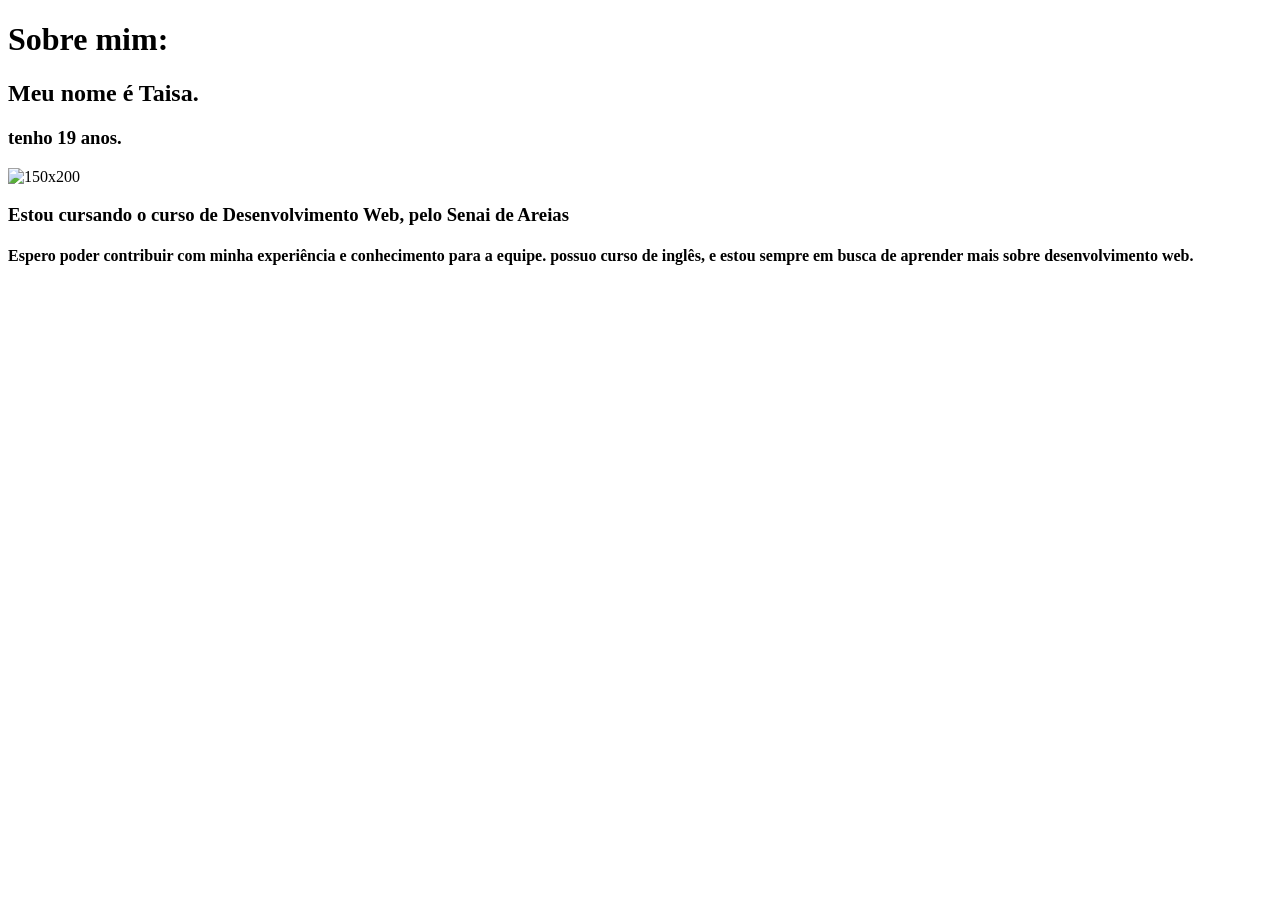
==== index.html @ f559faa6 "pagina principal portifolio" ====
<!DOCTYPE html>
<html lang="pt-br">
<head>
    <meta charset="UTF-8">
    <meta name="viewport" content="width=device-width, initial-scale=1.0">
    <title>Página principal</title>
</head>
<body>
    <h1>Sobre mim:</h1>
        <h2>Meu nome é Taisa.</h2>
        <h3>tenho 19 anos.</h3>
        <img src="https://media.discordapp.net/attachments/1062100240804630529/1570448778115293204/0918FA8F-AB4F-4472-95EE-C59E4490E097.png?ex=6af721e6&is=6af5d066&hm=fba8346cb8ee4812ed2102790d079d64c4dca0b0bf9f34c61dbe39424ba2d7f1&=&format=webp&quality=lossless&width=688&height=1024" alt="150x200" width="150" height="200">
        <h3>Estou cursando o curso de Desenvolvimento Web, pelo Senai de Areias</h3>
        <h4>Espero poder contribuir com minha experiência e conhecimento para a equipe. 
            possuo curso de inglês, e estou sempre em busca de aprender mais sobre desenvolvimento web.
        </h4>

        
</body>
</html>
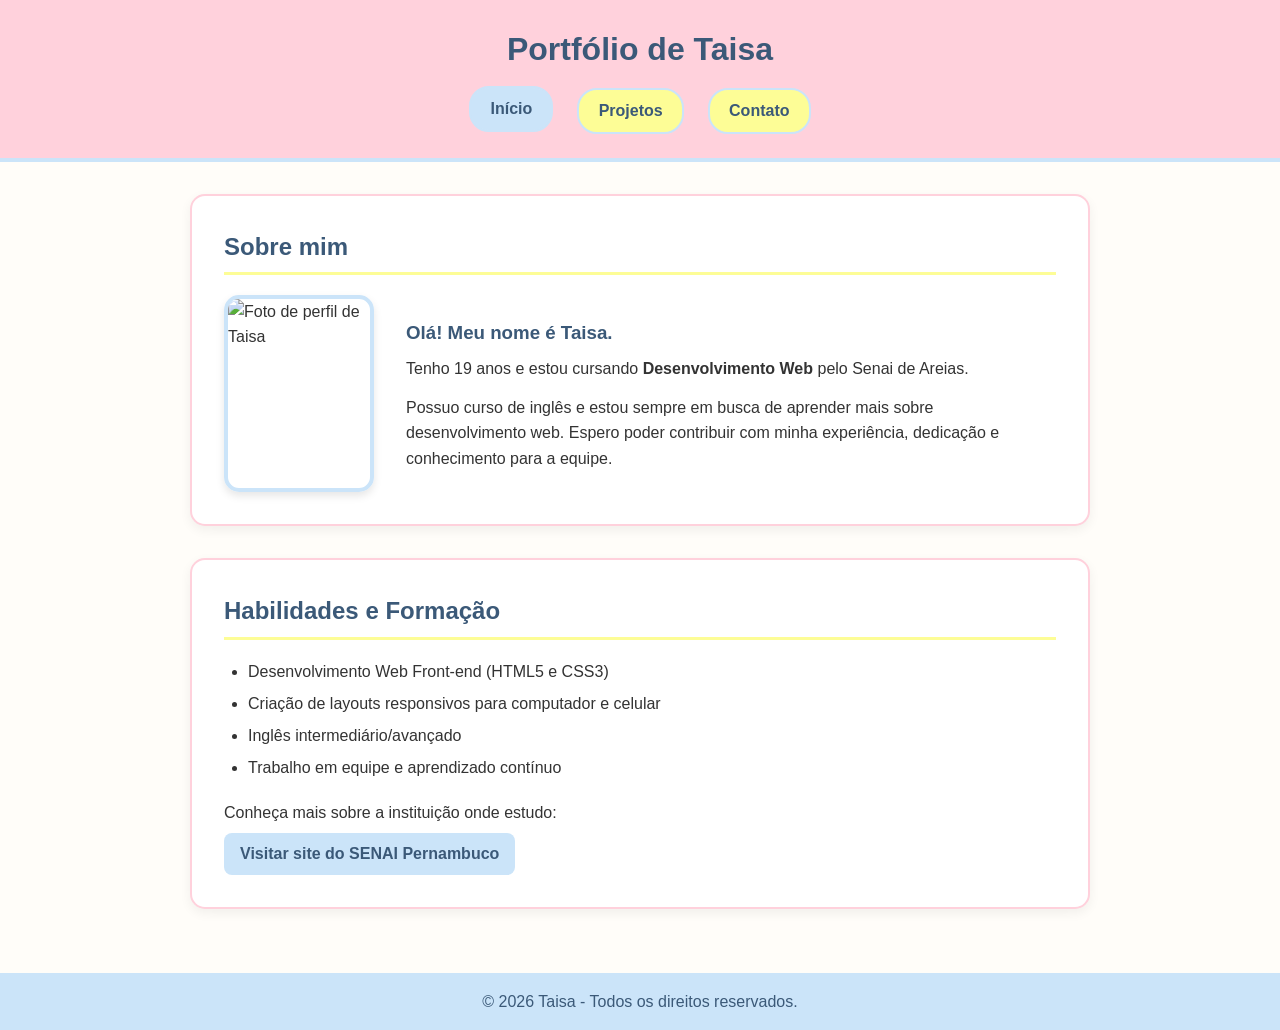
==== commit 82188857: "páginacontatos" ====
--- a/index.html
+++ b/index.html
@@ -3,18 +3,49 @@
 <head>
     <meta charset="UTF-8">
     <meta name="viewport" content="width=device-width, initial-scale=1.0">
-    <title>Página principal</title>
+    <title>Taisa - Portfólio Pessoal</title>
+    <link rel="stylesheet" href="css/indexStyle.css">
 </head>
 <body>
-    <h1>Sobre mim:</h1>
-        <h2>Meu nome é Taisa.</h2>
-        <h3>tenho 19 anos.</h3>
-        <img src="https://media.discordapp.net/attachments/1062100240804630529/1570448778115293204/0918FA8F-AB4F-4472-95EE-C59E4490E097.png?ex=6af721e6&is=6af5d066&hm=fba8346cb8ee4812ed2102790d079d64c4dca0b0bf9f34c61dbe39424ba2d7f1&=&format=webp&quality=lossless&width=688&height=1024" alt="150x200" width="150" height="200">
-        <h3>Estou cursando o curso de Desenvolvimento Web, pelo Senai de Areias</h3>
-        <h4>Espero poder contribuir com minha experiência e conhecimento para a equipe. 
-            possuo curso de inglês, e estou sempre em busca de aprender mais sobre desenvolvimento web.
-        </h4>
+    <header>
+        <h1>Portfólio de Taisa</h1>
+        <nav aria-label="Menu principal">
+            <ul>
+                <li><a href="index.html" class="ativo">Início</a></li>
+                <li><a href="projetos.html">Projetos</a></li>
+                <li><a href="contato.html">Contato</a></li>
+            </ul>
+        </nav>
+    </header>
 
-        
+    <main>
+        <section>
+            <h2>Sobre mim</h2>
+            <div class="perfil-container">
+                <img src="https://media.discordapp.net/attachments/1062100240804630529/1570448778115293204/0918FA8F-AB4F-4472-95EE-C59E4490E097.png?ex=6af721e6&is=6af5d066&hm=fba8346cb8ee4812ed2102790d079d64c4dca0b0bf9f34c61dbe39424ba2d7f1&=&format=webp&quality=lossless&width=688&height=1024" alt="Foto de perfil de Taisa" width="150" height="200" class="foto-perfil">
+                <div class="perfil-texto">
+                    <h3>Olá! Meu nome é Taisa.</h3>
+                    <p>Tenho 19 anos e estou cursando <strong>Desenvolvimento Web</strong> pelo Senai de Areias.</p>
+                    <p>Possuo curso de inglês e estou sempre em busca de aprender mais sobre desenvolvimento web. Espero poder contribuir com minha experiência, dedicação e conhecimento para a equipe.</p>
+                </div>
+            </div>
+        </section>
+
+        <section>
+            <h2>Habilidades e Formação</h2>
+            <ul class="lista-habilidades">
+                <li>Desenvolvimento Web Front-end (HTML5 e CSS3)</li>
+                <li>Criação de layouts responsivos para computador e celular</li>
+                <li>Inglês intermediário/avançado</li>
+                <li>Trabalho em equipe e aprendizado contínuo</li>
+            </ul>
+            <p>Conheça mais sobre a instituição onde estudo:</p>
+            <a href="https://www.pe.senai.br/" target="_blank" rel="noopener noreferrer" class="link-externo">Visitar site do SENAI Pernambuco</a>
+        </section>
+    </main>
+
+    <footer>
+        <p>&copy; 2026 Taisa - Todos os direitos reservados.</p>
+    </footer>
 </body>
 </html>
--- a/css/indexStyle.css
+++ b/css/indexStyle.css
@@ -0,0 +1,254 @@
+/* Configurações Gerais e Variáveis de Cores */
+:root {
+    --rosa-pastel: #ffd1dc;
+    --rosa-destaque: #e88d9e;
+    --azul-pastel: #cbe4f9;
+    --azul-escuro: #3b5978;
+    --amarelo-pastel: #fdfd96;
+    --texto-principal: #333333;
+    --fundo-claro: #fffdf9;
+    --branco: #ffffff;
+}
+
+* {
+    box-sizing: border-box;
+    margin: 0;
+    padding: 0;
+}
+
+body {
+    font-family: 'Segoe UI', Tahoma, Geneva, Verdana, sans-serif;
+    background-color: var(--fundo-claro);
+    color: var(--texto-principal);
+    line-height: 1.6;
+    display: flex;
+    flex-direction: column;
+    min-height: 100vh;
+}
+
+/* Cabeçalho e Menu de Navegação */
+header {
+    background-color: var(--rosa-pastel);
+    padding: 1.5rem 1rem;
+    text-align: center;
+    border-bottom: 4px solid var(--azul-pastel);
+}
+
+header h1 {
+    color: var(--azul-escuro);
+    font-size: 2rem;
+    margin-bottom: 0.8rem;
+}
+
+nav ul {
+    list-style: none;
+    display: flex;
+    justify-content: center;
+    gap: 1.5rem;
+    flex-wrap: wrap;
+}
+
+nav a {
+    text-decoration: none;
+    color: var(--azul-escuro);
+    background-color: var(--amarelo-pastel);
+    padding: 0.5rem 1.2rem;
+    border-radius: 20px;
+    font-weight: bold;
+    border: 2px solid var(--azul-pastel);
+    transition: background-color 0.3s, transform 0.2s;
+    display: inline-block;
+}
+
+nav a:hover,
+nav a.ativo {
+    background-color: var(--azul-pastel);
+    transform: translateY(-2px);
+}
+
+/* Conteúdo Principal */
+main {
+    flex: 1;
+    max-width: 900px;
+    width: 92%;
+    margin: 2rem auto;
+}
+
+section {
+    background-color: var(--branco);
+    padding: 2rem;
+    border-radius: 15px;
+    box-shadow: 0 4px 12px rgba(0, 0, 0, 0.06);
+    border: 2px solid var(--rosa-pastel);
+    margin-bottom: 2rem;
+}
+
+h2 {
+    color: var(--azul-escuro);
+    border-bottom: 3px solid var(--amarelo-pastel);
+    padding-bottom: 0.4rem;
+    margin-bottom: 1.2rem;
+}
+
+h3 {
+    color: var(--azul-escuro);
+    margin: 1rem 0 0.5rem 0;
+}
+
+/* Seção Sobre Mim (index.html) */
+.perfil-container {
+    display: flex;
+    align-items: center;
+    gap: 2rem;
+    flex-wrap: wrap;
+}
+
+.foto-perfil {
+    border-radius: 15px;
+    border: 4px solid var(--azul-pastel);
+    box-shadow: 0 4px 8px rgba(0, 0, 0, 0.1);
+    object-fit: cover;
+    max-width: 100%;
+    height: auto;
+}
+
+.perfil-texto {
+    flex: 1;
+    min-width: 250px;
+}
+
+.perfil-texto p {
+    margin-bottom: 0.8rem;
+}
+
+/* Listas e Links */
+ul.lista-habilidades {
+    margin-left: 1.5rem;
+    margin-bottom: 1.2rem;
+}
+
+ul.lista-habilidades li {
+    margin-bottom: 0.4rem;
+}
+
+.link-externo {
+    display: inline-block;
+    margin-top: 0.5rem;
+    color: var(--azul-escuro);
+    background-color: var(--azul-pastel);
+    padding: 0.5rem 1rem;
+    border-radius: 8px;
+    text-decoration: none;
+    font-weight: bold;
+}
+
+.link-externo:hover {
+    background-color: var(--rosa-pastel);
+}
+
+/* Tabela de Projetos (projetos.html) */
+.tabela-responsiva {
+    overflow-x: auto;
+}
+
+table {
+    width: 100%;
+    border-collapse: collapse;
+    margin-top: 1rem;
+}
+
+th, td {
+    padding: 0.9rem;
+    text-align: left;
+    border: 1px solid var(--azul-pastel);
+}
+
+thead {
+    background-color: var(--azul-pastel);
+    color: var(--azul-escuro);
+}
+
+tbody tr:nth-child(even) {
+    background-color: #f7fbff;
+}
+
+tbody tr:hover {
+    background-color: var(--amarelo-pastel);
+}
+
+/* Formulário de Contato (contato.html) */
+form {
+    display: flex;
+    flex-direction: column;
+    gap: 1rem;
+}
+
+.campo-grupo {
+    display: flex;
+    flex-direction: column;
+}
+
+label {
+    font-weight: bold;
+    color: var(--azul-escuro);
+    margin-bottom: 0.3rem;
+}
+
+input, select, textarea {
+    padding: 0.7rem;
+    border: 2px solid var(--azul-pastel);
+    border-radius: 8px;
+    font-family: inherit;
+    font-size: 1rem;
+    background-color: #fffefe;
+}
+
+input:focus, select:focus, textarea:focus {
+    outline: none;
+    border-color: var(--rosa-destaque);
+    background-color: #fff9fb;
+}
+
+button[type="submit"] {
+    background-color: var(--rosa-pastel);
+    color: var(--azul-escuro);
+    font-weight: bold;
+    font-size: 1.05rem;
+    padding: 0.8rem 1.5rem;
+    border: 2px solid var(--azul-pastel);
+    border-radius: 25px;
+    cursor: pointer;
+    align-self: flex-start;
+    transition: background-color 0.3s;
+}
+
+button[type="submit"]:hover {
+    background-color: var(--amarelo-pastel);
+}
+
+/* Rodapé */
+footer {
+    background-color: var(--azul-pastel);
+    color: var(--azul-escuro);
+    text-align: center;
+    padding: 1rem;
+    margin-top: auto;
+    font-weight: 500;
+}
+
+/* Ajustes para Celular */
+@media (max-width: 600px) {
+    .perfil-container {
+        flex-direction: column;
+        text-align: center;
+    }
+
+    nav ul {
+        flex-direction: column;
+        gap: 0.6rem;
+    }
+
+    nav a {
+        width: 80%;
+    }
+}
